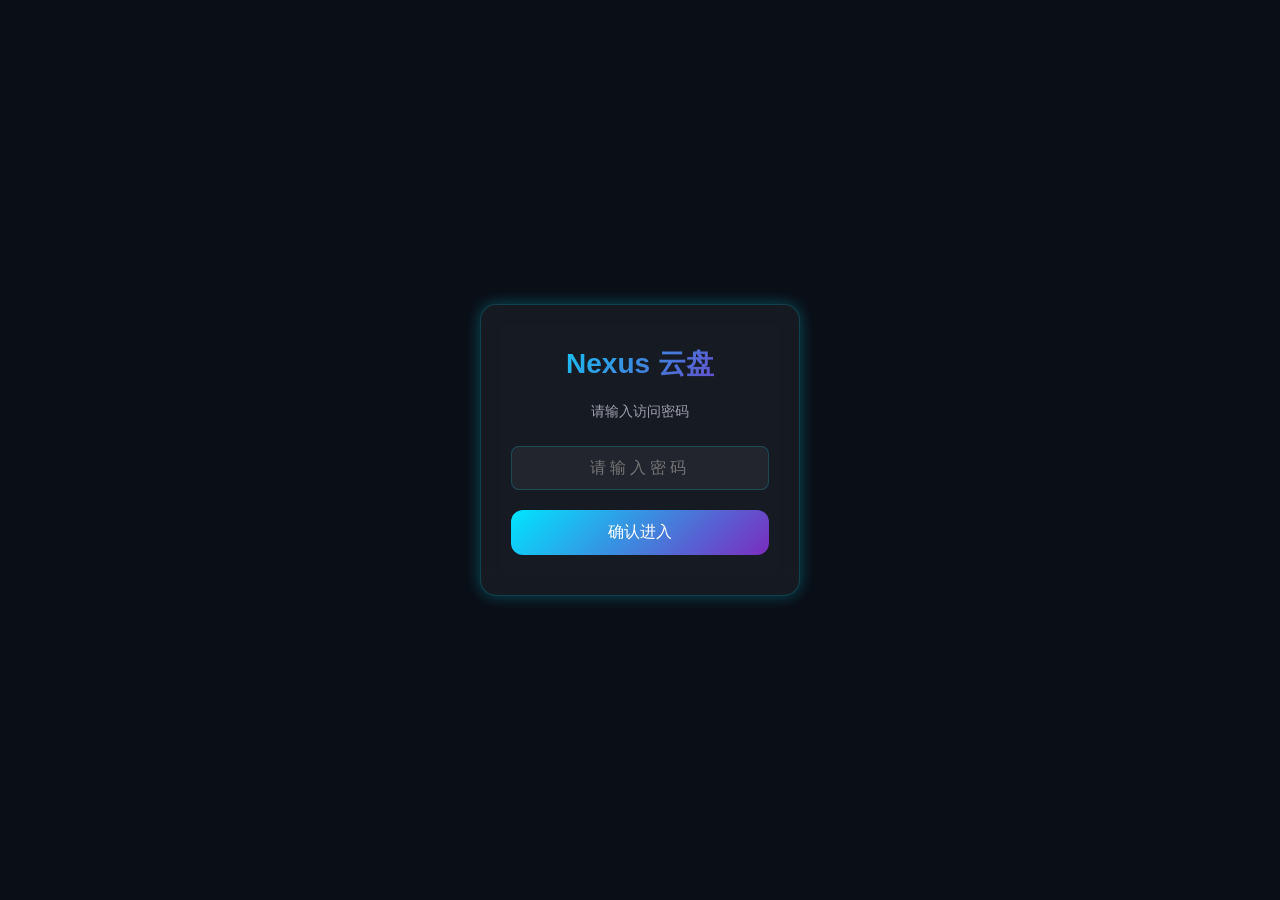
==== Nexus/index.html @ cd763bb3 "Add files via upload" ====
<!DOCTYPE html>
<html lang="zh-CN">
<head>
  <meta charset="UTF-8">
  <meta name="viewport" content="width=device-width, initial-scale=1.0">
  <title>Nexus | 未来云存储</title>
  <link rel="stylesheet" href="https://cdnjs.cloudflare.com/ajax/libs/font-awesome/6.4.0/css/all.min.css">
  <link rel="stylesheet" href="css/style.css">
</head>
<body>
  <!-- 密码登录弹窗 -->
  <div class="login-box" id="loginBox">
    <div class="login-card glass neon-glow">
      <h2 class="neon-text">Nexus 云盘</h2>
      <p>请输入访问密码</p>
      <input type="password" id="pwdInput" placeholder="请输入密码" maxlength="4">
      <button id="loginBtn" class="upload-btn">确认进入</button>
      <!-- <span class="tip">默认密码：2006</span> -->
    </div>
  </div>

  <!-- 云盘主界面（默认隐藏） -->
  <div class="app-container" id="mainBox" style="display: none;">
    <div class="sidebar glass">
      <div class="logo">
        <i class="fas fa-cloud"></i>
        <h2 class="neon-text">Nexus</h2>
      </div>
      
      <ul class="nav-menu">
        <li class="nav-item">
          <a class="nav-link active" onclick="switchGroup('all')">
            <i class="fas fa-home"></i>
            <span>所有文件</span>
          </a>
        </li>
      </ul>

      <div class="group-section">
        <div class="group-header">
          <h3>我的分组</h3>
          <button id="addGroupBtn" class="neon-text"><i class="fas fa-plus"></i></button>
        </div>
        <ul id="groupList" class="group-list"></ul>
      </div>
      
      <div class="storage-card glass neon-glow">
        <div class="storage-title">存储空间</div>
        <div class="progress-bar">
          <div class="progress-fill" id="storageProgress"></div>
        </div>
        <div class="storage-info" id="storageText"></div>
      </div>
    </div>

    <div class="main-content">
      <div class="header">
        <div class="search-box">
          <i class="fas fa-search"></i>
          <input type="text" id="searchInput" placeholder="搜索文件...">
        </div>
        <div class="user-controls">
          <button class="upload-btn" id="uploadBtn">
            <i class="fas fa-cloud-upload"></i>
            上传文件
          </button>
          <input type="file" id="fileInput" multiple style="display:none;">
          <div class="user-avatar">U</div>
        </div>
      </div>

      <h2 class="section-title" id="currentGroupTitle">
        <i class="fas fa-folder-open neon-text"></i>
        所有文件
      </h2>

      <div class="files-grid" id="filesGrid"></div>
    </div>
  </div>

  <script src="js/main.js"></script>
</body>
</html>
---- Nexus/css/style.css ----
* {
  margin: 0;
  padding: 0;
  box-sizing: border-box;
  font-family: 'Segoe UI', Roboto, sans-serif;
}

:root {
  --bg-primary: #0a0e17;
  --glass-bg: rgba(255,255,255,0.05);
  --neon-blue: #00e5ff;
  --neon-purple: #7b2cbf;
  --neon-pink: #ff2b9d;
  --text-primary: #e0e0e0;
  --text-secondary: #a0a0b0;
  --border-color: rgba(0,229,255,0.2);
  --gradient-primary: linear-gradient(135deg, #00e5ff, #7b2cbf);
}

body {
  background: var(--bg-primary);
  color: var(--text-primary);
  min-height: 100vh;
  overflow-x: hidden;
}

.glass {
  background: var(--glass-bg);
  backdrop-filter: blur(12px);
  border: 1px solid var(--border-color);
}

.neon-glow {
  box-shadow: 0 0 15px rgba(0,229,255,0.3);
}

.neon-text {
  background: var(--gradient-primary);
  -webkit-background-clip: text;
  background-clip: text;
  -webkit-text-fill-color: transparent;
}

/* 密码登录弹窗 */
.login-box {
  width: 100vw;
  height: 100vh;
  display: flex;
  align-items: center;
  justify-content: center;
  background: var(--bg-primary);
  position: fixed;
  top: 0;
  left: 0;
  z-index: 9999;
}
.login-card {
  width: 320px;
  padding: 40px 30px;
  border-radius: 16px;
  text-align: center;
}
.login-card h2 {
  font-size: 28px;
  margin-bottom: 20px;
}
.login-card p {
  color: var(--text-secondary);
  margin-bottom: 25px;
  font-size: 14px;
}
#pwdInput {
  width: 100%;
  padding: 12px 15px;
  border-radius: 8px;
  background: var(--glass-bg);
  border: 1px solid var(--border-color);
  color: #fff;
  font-size: 16px;
  outline: none;
  margin-bottom: 20px;
  text-align: center;
  letter-spacing: 4px;
}
.login-card .upload-btn {
  width: 100%;
  padding: 12px;
  font-size: 16px;
}
.tip {
  display: inline-block;
  margin-top: 15px;
  font-size: 12px;
  color: var(--text-secondary);
}

/* 主界面布局 */
.app-container {
  display: flex;
}

.sidebar {
  width: 260px;
  height: 100vh;
  position: fixed;
  padding: 2rem 1rem;
  border-right: 1px solid var(--border-color);
}

.logo {
  display: flex;
  align-items: center;
  gap: 0.8rem;
  margin-bottom: 2rem;
}

.logo i {
  font-size: 1.8rem;
  color: var(--neon-blue);
}

.nav-menu {
  list-style: none;
  margin-bottom: 2rem;
}

.nav-item {
  margin-bottom: 0.5rem;
}

.nav-link {
  display: flex;
  align-items: center;
  gap: 1rem;
  padding: 0.9rem 1.2rem;
  border-radius: 10px;
  color: var(--text-secondary);
  text-decoration: none;
  transition: all 0.3s;
  cursor: pointer;
}

.nav-link:hover, .nav-link.active {
  background: var(--glass-bg);
  color: var(--neon-blue);
}

/* 分组样式 */
.group-section {
  margin-top: 1rem;
}

.group-header {
  display: flex;
  justify-content: space-between;
  align-items: center;
  padding: 0 1rem;
  margin-bottom: 1rem;
}

.group-header h3 {
  font-size: 0.95rem;
  color: var(--text-secondary);
}

#addGroupBtn {
  background: none;
  border: none;
  color: var(--neon-blue);
  font-size: 1rem;
  cursor: pointer;
}

.group-list {
  list-style: none;
  max-height: 220px;
  overflow-y: auto;
}

.group-item {
  display: flex;
  justify-content: space-between;
  align-items: center;
  padding: 0.7rem 1rem;
  border-radius: 8px;
  color: var(--text-secondary);
  cursor: pointer;
  transition: 0.2s;
  position: relative;
}

.group-item:hover {
  background: var(--glass-bg);
  color: var(--neon-blue);
}

.group-item.active {
  background: var(--glass-bg);
  color: var(--neon-blue);
}

.group-name {
  flex: 1;
  white-space: nowrap;
  overflow: hidden;
  text-overflow: ellipsis;
}

.group-count {
  font-size: 0.75rem;
  margin: 0 6px;
  color: var(--text-secondary);
}

.group-ops {
  display: flex;
  gap: 6px;
}

.group-rename, .group-delete {
  font-size: 0.7rem;
  opacity: 0.7;
  padding: 2px 4px;
}

.group-rename {
  color: var(--neon-blue);
}
.group-delete {
  color: var(--neon-pink);
}

/* 主体内容 */
.main-content {
  flex: 1;
  margin-left: 260px;
  padding: 2rem 3rem;
}

.header {
  display: flex;
  justify-content: space-between;
  align-items: center;
  margin-bottom: 2rem;
}

.search-box {
  position: relative;
  width: 380px;
}

.search-box input {
  width: 100%;
  padding: 0.9rem 1rem 0.9rem 2.8rem;
  border-radius: 12px;
  background: var(--glass-bg);
  border: 1px solid var(--border-color);
  color: #fff;
  outline: none;
}

.search-box i {
  position: absolute;
  left: 1rem;
  top: 50%;
  transform: translateY(-50%);
  color: var(--text-secondary);
}

.upload-btn {
  padding: 0.9rem 1.8rem;
  border-radius: 12px;
  background: var(--gradient-primary);
  color: #fff;
  border: none;
  cursor: pointer;
  transition: 0.3s;
}

.upload-btn:hover {
  transform: translateY(-2px);
  box-shadow: 0 8px 20px rgba(0,229,255,0.3);
}

.user-avatar {
  width: 42px;
  height: 42px;
  border-radius: 50%;
  background: var(--gradient-primary);
  display: flex;
  align-items: center;
  justify-content: center;
}

.files-grid {
  display: grid;
  grid-template-columns: repeat(auto-fill, minmax(200px,1fr));
  gap: 1.5rem;
}

.file-card {
  padding: 1.2rem;
  border-radius: 12px;
  background: var(--glass-bg);
  border: 1px solid var(--border-color);
  transition: 0.3s;
  cursor: pointer;
}

.file-card:hover {
  transform: translateY(-3px);
  box-shadow: 0 0 20px rgba(0,229,255,0.2);
}

.file-icon {
  width: 50px;
  height: 50px;
  border-radius: 10px;
  display: flex;
  align-items: center;
  justify-content: center;
  font-size: 1.5rem;
  margin-bottom: 1rem;
  background: rgba(0,229,255,0.1);
  color: var(--neon-blue);
}

.file-name {
  font-weight: 500;
  margin-bottom: 0.5rem;
  white-space: nowrap;
  overflow: hidden;
  text-overflow: ellipsis;
}

.file-meta {
  display: flex;
  justify-content: space-between;
  font-size: 0.8rem;
  color: var(--text-secondary);
}

.file-actions {
  display: flex;
  gap: 0.4rem;
  margin-top: 0.8rem;
  flex-wrap: wrap;
}

.file-actions button, .file-actions select {
  padding: 4px 6px;
  border-radius: 6px;
  border: none;
  font-size: 11px;
  cursor: pointer;
  background: rgba(0,229,255,0.1);
  color: var(--neon-blue);
  outline: none;
}

.storage-card {
  margin-top: 2rem;
  padding: 1.5rem;
  border-radius: 12px;
}

.progress-bar {
  width: 100%;
  height: 6px;
  background: rgba(255,255,255,0.1);
  border-radius: 10px;
  overflow: hidden;
}

.progress-fill {
  height: 100%;
  background: var(--gradient-primary);
  border-radius: 10px;
}

.storage-info {
  display: flex;
  justify-content: space-between;
  font-size: 0.85rem;
  color: var(--text-secondary);
  margin-top: 0.5rem;
}
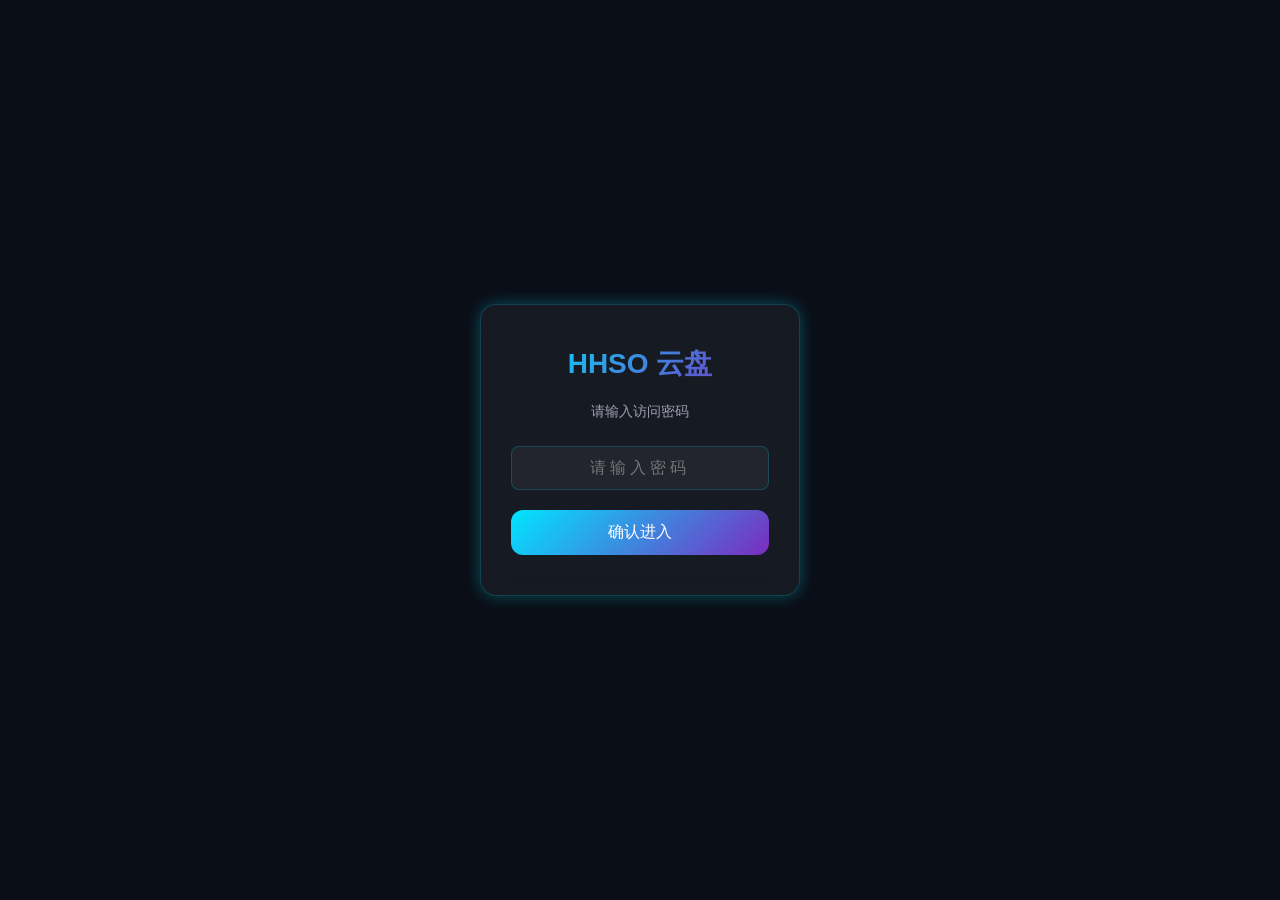
==== commit 6f46af70: "Update index.html" ====
--- a/Nexus/index.html
+++ b/Nexus/index.html
@@ -11,7 +11,7 @@
   <!-- 密码登录弹窗 -->
   <div class="login-box" id="loginBox">
     <div class="login-card glass neon-glow">
-      <h2 class="neon-text">Nexus 云盘</h2>
+      <h2 class="neon-text">HHSO 云盘</h2>
       <p>请输入访问密码</p>
       <input type="password" id="pwdInput" placeholder="请输入密码" maxlength="4">
       <button id="loginBtn" class="upload-btn">确认进入</button>
@@ -80,4 +80,4 @@
 
   <script src="js/main.js"></script>
 </body>
-</html>+</html>
